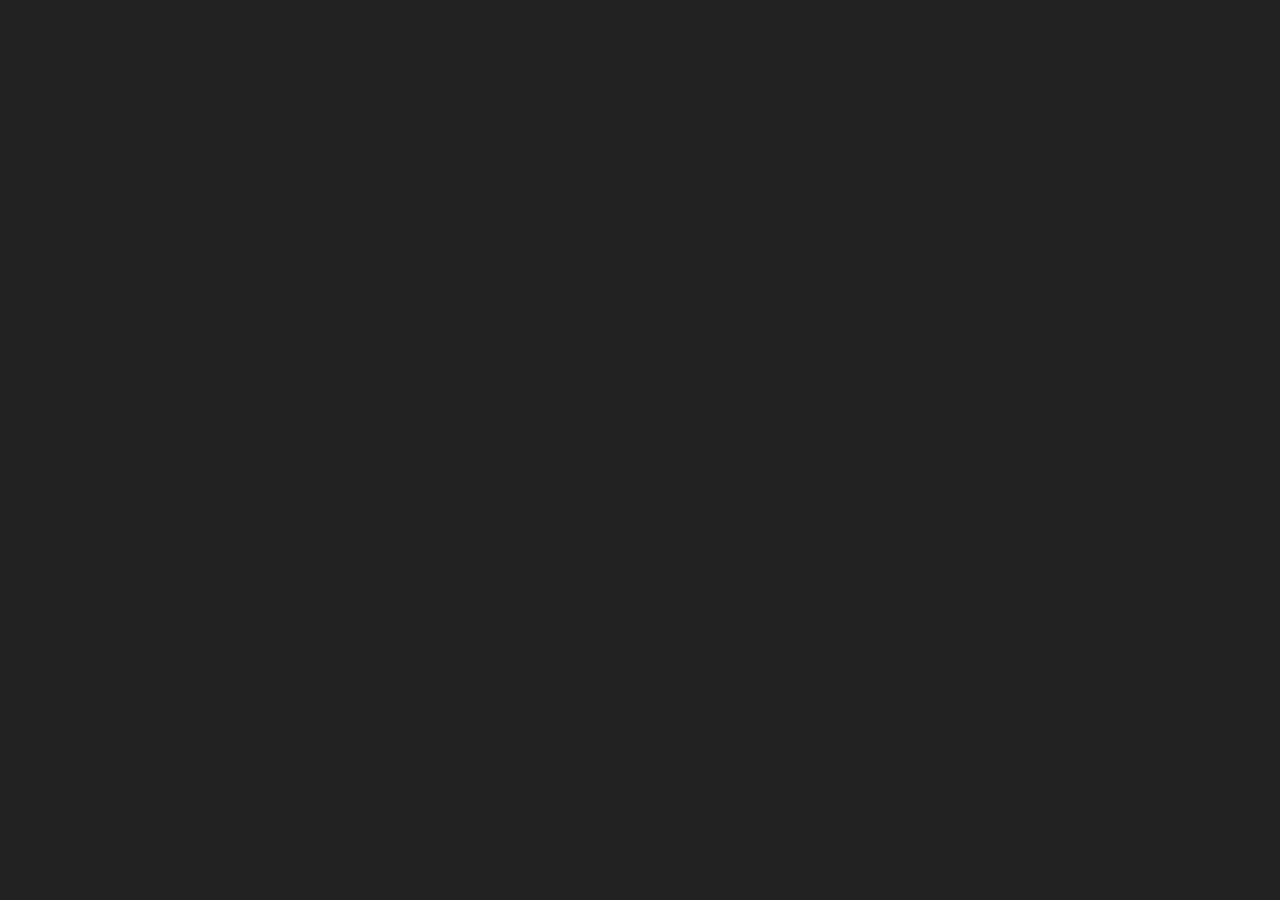
==== index.html @ 6b1f1dbf "Update" ====
<!DOCTYPE html>
<html>

  <head>
    <meta charset='utf-8' />
    <meta http-equiv="X-UA-Compatible" content="chrome=1" />
    <meta name="description" content="Qa-site : " />
    <meta name="viewport" content="user-scalable=0, width=device-width, initial-scale=1.0,  minimum-scale=1.0, maximum-scale=1.0">

    <link rel="stylesheet" type="text/css" media="screen" href="stylesheets/stylesheet.css">

    <title>Qa-site</title>
	<style type="text/css">
  </head>

  <body>

	  <script type="text/javascript">
	  /* LP Mobile JS Configuration */
	  var _LP_CFG_ = {
		  app_id : "e4ebf57c"
	  };
	  /* End of Configuration */
 
	  /* LP Mobile JS include */
	  (function(){var a=_LP_CFG_.lpjsid="lpjs-"+(new Date).getTime(),b=document.createElement("script"),s=document.getElementsByTagName("script")[0];b.id=a;b.type="text/javascript";b.async=true;b.src="https://s3.amazonaws.com/look-dev-html-lib/lp_lib/liveperson-mobile.js";s.parentNode.insertBefore(b,s)})();
  /* End of Include */
	</script>

    <!-- HEADER -->
    <div id="header_wrap" class="outer">
        <header class="inner">
          <a id="forkme_banner" href="https://github.com/Greenwell/qa-site">View on GitHub</a>

          <h1 id="project_title">Qa-site</h1>
          <h2 id="project_tagline"></h2>

            <section id="downloads">
              <a class="zip_download_link" href="https://github.com/Greenwell/qa-site/zipball/master">Download this project as a .zip file</a>
              <a class="tar_download_link" href="https://github.com/Greenwell/qa-site/tarball/master">Download this project as a tar.gz file</a>
            </section>
        </header>
    </div>

    <!-- MAIN CONTENT -->
    <div id="main_content_wrap" class="outer">
      <section id="main_content" class="inner">
        <h3>
<a name="welcome-to-github-pages" class="anchor" href="#welcome-to-github-pages"><span class="octicon octicon-link"></span></a>Welcome to GitHub Pages.</h3>

<p>This automatic page generator is the easiest way to create beautiful pages for all of your projects. Author your page content here using GitHub Flavored Markdown, select a template crafted by a designer, and publish. After your page is generated, you can check out the new branch:</p>

<pre><code>$ cd your_repo_root/repo_name
$ git fetch origin
$ git checkout gh-pages
</code></pre>

<p>If you're using the GitHub for Mac, simply sync your repository and you'll see the new branch.</p>
<a href="#" class="help-button">Chat Now!</a>

<h3>
<a name="designer-templates" class="anchor" href="#designer-templates"><span class="octicon octicon-link"></span></a>Designer Templates</h3>

<p>We've crafted some handsome templates for you to use. Go ahead and continue to layouts to browse through them. You can easily go back to edit your page before publishing. After publishing your page, you can revisit the page generator and switch to another theme. Your Page content will be preserved if it remained markdown format.</p>

<h3>
<a name="rather-drive-stick" class="anchor" href="#rather-drive-stick"><span class="octicon octicon-link"></span></a>Rather Drive Stick?</h3>

<p>If you prefer to not use the automatic generator, push a branch named <code>gh-pages</code> to your repository to create a page manually. In addition to supporting regular HTML content, GitHub Pages support Jekyll, a simple, blog aware static site generator written by our own Tom Preston-Werner. Jekyll makes it easy to create site-wide headers and footers without having to copy them across every page. It also offers intelligent blog support and other advanced templating features.</p>

<h3>
<a name="authors-and-contributors" class="anchor" href="#authors-and-contributors"><span class="octicon octicon-link"></span></a>Authors and Contributors</h3>

<p>You can <a href="https://github.com/blog/821" class="user-mention">@mention</a> a GitHub username to generate a link to their profile. The resulting <code>&lt;a&gt;</code> element will link to the contributor's GitHub Profile. For example: In 2007, Chris Wanstrath (<a href="https://github.com/defunkt" class="user-mention">@defunkt</a>), PJ Hyett (<a href="https://github.com/pjhyett" class="user-mention">@pjhyett</a>), and Tom Preston-Werner (<a href="https://github.com/mojombo" class="user-mention">@mojombo</a>) founded GitHub.</p>

<h3>
<a name="support-or-contact" class="anchor" href="#support-or-contact"><span class="octicon octicon-link"></span></a>Support or Contact</h3>

<p>Having trouble with Pages? Check out the documentation at <a href="http://help.github.com/pages">http://help.github.com/pages</a> or contact <a href="mailto:support@github.com">support@github.com</a> and we’ll help you sort it out.</p>
      </section>
    </div>

    <!-- FOOTER  -->
    <div id="footer_wrap" class="outer">
      <footer class="inner">
        <p class="copyright">Qa-site maintained by <a href="https://github.com/Greenwell">Greenwell</a></p>
        <p>Published with <a href="http://pages.github.com">GitHub Pages</a></p>
      </footer>
    </div>

    

  </body>
</html>
---- stylesheets/stylesheet.css ----
/*******************************************************************************
Slate Theme for GitHub Pages
by Jason Costello, @jsncostello
*******************************************************************************/

@import url(pygment_trac.css);

/*******************************************************************************
MeyerWeb Reset
*******************************************************************************/

html, body, div, span, applet, object, iframe,
h1, h2, h3, h4, h5, h6, p, blockquote, pre,
a, abbr, acronym, address, big, cite, code,
del, dfn, em, img, ins, kbd, q, s, samp,
small, strike, strong, sub, sup, tt, var,
b, u, i, center,
dl, dt, dd, ol, ul, li,
fieldset, form, label, legend,
table, caption, tbody, tfoot, thead, tr, th, td,
article, aside, canvas, details, embed,
figure, figcaption, footer, header, hgroup,
menu, nav, output, ruby, section, summary,
time, mark, audio, video {
  margin: 0;
  padding: 0;
  border: 0;
  font: inherit;
  vertical-align: baseline;
}

/* HTML5 display-role reset for older browsers */
article, aside, details, figcaption, figure,
footer, header, hgroup, menu, nav, section {
  display: block;
}

ol, ul {
  list-style: none;
}

table {
  border-collapse: collapse;
  border-spacing: 0;
}

/*******************************************************************************
Theme Styles
*******************************************************************************/

body {
  box-sizing: border-box;
  color:#373737;
  background: #212121;
  font-size: 16px;
  font-family: 'Myriad Pro', Calibri, Helvetica, Arial, sans-serif;
  line-height: 1.5;
  -webkit-font-smoothing: antialiased;
}

h1, h2, h3, h4, h5, h6 {
  margin: 10px 0;
  font-weight: 700;
  color:#222222;
  font-family: 'Lucida Grande', 'Calibri', Helvetica, Arial, sans-serif;
  letter-spacing: -1px;
}

h1 {
  font-size: 36px;
  font-weight: 700;
}

h2 {
  padding-bottom: 10px;
  font-size: 32px;
  background: url('../images/bg_hr.png') repeat-x bottom;
}

h3 {
  font-size: 24px;
}

h4 {
  font-size: 21px;
}

h5 {
  font-size: 18px;
}

h6 {
  font-size: 16px;
}

p {
  margin: 10px 0 15px 0;
}

footer p {
  color: #f2f2f2;
}

a {
  text-decoration: none;
  color: #007edf;
  text-shadow: none;

  transition: color 0.5s ease;
  transition: text-shadow 0.5s ease;
  -webkit-transition: color 0.5s ease;
  -webkit-transition: text-shadow 0.5s ease;
  -moz-transition: color 0.5s ease;
  -moz-transition: text-shadow 0.5s ease;
  -o-transition: color 0.5s ease;
  -o-transition: text-shadow 0.5s ease;
  -ms-transition: color 0.5s ease;
  -ms-transition: text-shadow 0.5s ease;
}

a:hover, a:focus {text-decoration: underline;}

footer a {
  color: #F2F2F2;
  text-decoration: underline;
}

em {
  font-style: italic;
}

strong {
  font-weight: bold;
}

img {
  position: relative;
  margin: 0 auto;
  max-width: 739px;
  padding: 5px;
  margin: 10px 0 10px 0;
  border: 1px solid #ebebeb;

  box-shadow: 0 0 5px #ebebeb;
  -webkit-box-shadow: 0 0 5px #ebebeb;
  -moz-box-shadow: 0 0 5px #ebebeb;
  -o-box-shadow: 0 0 5px #ebebeb;
  -ms-box-shadow: 0 0 5px #ebebeb;
}

p img {
  display: inline;
  margin: 0;
  padding: 0;
  vertical-align: middle;
  text-align: center;
  border: none;
}

pre, code {
  width: 100%;
  color: #222;
  background-color: #fff;

  font-family: Monaco, "Bitstream Vera Sans Mono", "Lucida Console", Terminal, monospace;
  font-size: 14px;

  border-radius: 2px;
  -moz-border-radius: 2px;
  -webkit-border-radius: 2px;
}

pre {
  width: 100%;
  padding: 10px;
  box-shadow: 0 0 10px rgba(0,0,0,.1);
  overflow: auto;
}

code {
  padding: 3px;
  margin: 0 3px;
  box-shadow: 0 0 10px rgba(0,0,0,.1);
}

pre code {
  display: block;
  box-shadow: none;
}

blockquote {
  color: #666;
  margin-bottom: 20px;
  padding: 0 0 0 20px;
  border-left: 3px solid #bbb;
}


ul, ol, dl {
  margin-bottom: 15px
}

ul {
  list-style: inside;
  padding-left: 20px;
}

ol {
  list-style: decimal inside;
  padding-left: 20px;
}

dl dt {
  font-weight: bold;
}

dl dd {
  padding-left: 20px;
  font-style: italic;
}

dl p {
  padding-left: 20px;
  font-style: italic;
}

hr {
  height: 1px;
  margin-bottom: 5px;
  border: none;
  background: url('../images/bg_hr.png') repeat-x center;
}

table {
  border: 1px solid #373737;
  margin-bottom: 20px;
  text-align: left;
 }

th {
  font-family: 'Lucida Grande', 'Helvetica Neue', Helvetica, Arial, sans-serif;
  padding: 10px;
  background: #373737;
  color: #fff;
 }

td {
  padding: 10px;
  border: 1px solid #373737;
 }

form {
  background: #f2f2f2;
  padding: 20px;
}

/*******************************************************************************
Full-Width Styles
*******************************************************************************/

.outer {
  width: 100%;
}

.inner {
  position: relative;
  max-width: 640px;
  padding: 20px 10px;
  margin: 0 auto;
}

#forkme_banner {
  display: block;
  position: absolute;
  top:0;
  right: 10px;
  z-index: 10;
  padding: 10px 50px 10px 10px;
  color: #fff;
  background: url('../images/blacktocat.png') #0090ff no-repeat 95% 50%;
  font-weight: 700;
  box-shadow: 0 0 10px rgba(0,0,0,.5);
  border-bottom-left-radius: 2px;
  border-bottom-right-radius: 2px;
}

#header_wrap {
  background: #212121;
  background: -moz-linear-gradient(top, #373737, #212121);
  background: -webkit-linear-gradient(top, #373737, #212121);
  background: -ms-linear-gradient(top, #373737, #212121);
  background: -o-linear-gradient(top, #373737, #212121);
  background: linear-gradient(top, #373737, #212121);
}

#header_wrap .inner {
  padding: 50px 10px 30px 10px;
}

#project_title {
  margin: 0;
  color: #fff;
  font-size: 42px;
  font-weight: 700;
  text-shadow: #111 0px 0px 10px;
}

#project_tagline {
  color: #fff;
  font-size: 24px;
  font-weight: 300;
  background: none;
  text-shadow: #111 0px 0px 10px;
}

#downloads {
  position: absolute;
  width: 210px;
  z-index: 10;
  bottom: -40px;
  right: 0;
  height: 70px;
  background: url('../images/icon_download.png') no-repeat 0% 90%;
}

.zip_download_link {
  display: block;
  float: right;
  width: 90px;
  height:70px;
  text-indent: -5000px;
  overflow: hidden;
  background: url(../images/sprite_download.png) no-repeat bottom left;
}

.tar_download_link {
  display: block;
  float: right;
  width: 90px;
  height:70px;
  text-indent: -5000px;
  overflow: hidden;
  background: url(../images/sprite_download.png) no-repeat bottom right;
  margin-left: 10px;
}

.zip_download_link:hover {
  background: url(../images/sprite_download.png) no-repeat top left;
}

.tar_download_link:hover {
  background: url(../images/sprite_download.png) no-repeat top right;
}

#main_content_wrap {
  background: #f2f2f2;
  border-top: 1px solid #111;
  border-bottom: 1px solid #111;
}

#main_content {
  padding-top: 40px;
}

#footer_wrap {
  background: #212121;
}



/*******************************************************************************
Small Device Styles
*******************************************************************************/

@media screen and (max-width: 480px) {
  body {
    font-size:14px;
  }

  #downloads {
    display: none;
  }

  .inner {
    min-width: 320px;
    max-width: 480px;
  }

  #project_title {
  font-size: 32px;
  }

  h1 {
    font-size: 28px;
  }

  h2 {
    font-size: 24px;
  }

  h3 {
    font-size: 21px;
  }

  h4 {
    font-size: 18px;
  }

  h5 {
    font-size: 14px;
  }

  h6 {
    font-size: 12px;
  }

  code, pre {
    min-width: 320px;
    max-width: 480px;
    font-size: 11px;
  }

}

.help-button {
	-moz-box-shadow:inset 0px 1px 0px 0px #ffffff;
	-webkit-box-shadow:inset 0px 1px 0px 0px #ffffff;
	box-shadow:inset 0px 1px 0px 0px #ffffff;
	background:-webkit-gradient( linear, left top, left bottom, color-stop(0.05, #ededed), color-stop(1, #dfdfdf) );
	background:-moz-linear-gradient( center top, #ededed 5%, #dfdfdf 100% );
	filter:progid:DXImageTransform.Microsoft.gradient(startColorstr='#ededed', endColorstr='#dfdfdf');
	background-color:#ededed;
	-webkit-border-top-left-radius:6px;
	-moz-border-radius-topleft:6px;
	border-top-left-radius:6px;
	-webkit-border-top-right-radius:6px;
	-moz-border-radius-topright:6px;
	border-top-right-radius:6px;
	-webkit-border-bottom-right-radius:6px;
	-moz-border-radius-bottomright:6px;
	border-bottom-right-radius:6px;
	-webkit-border-bottom-left-radius:6px;
	-moz-border-radius-bottomleft:6px;
	border-bottom-left-radius:6px;
	text-indent:0;
	border:1px solid #dcdcdc;
	display:inline-block;
	color:#777777;
	font-family:arial;
	font-size:15px;
	font-weight:bold;
	font-style:normal;
	height:50px;
	line-height:50px;
	width:100px;
	text-decoration:none;
	text-align:center;
	text-shadow:1px 1px 0px #ffffff;
}
.help-button:hover {
	background:-webkit-gradient( linear, left top, left bottom, color-stop(0.05, #dfdfdf), color-stop(1, #ededed) );
	background:-moz-linear-gradient( center top, #dfdfdf 5%, #ededed 100% );
	filter:progid:DXImageTransform.Microsoft.gradient(startColorstr='#dfdfdf', endColorstr='#ededed');
	background-color:#dfdfdf;
}.help-button:active {
	position:relative;
	top:1px;
}
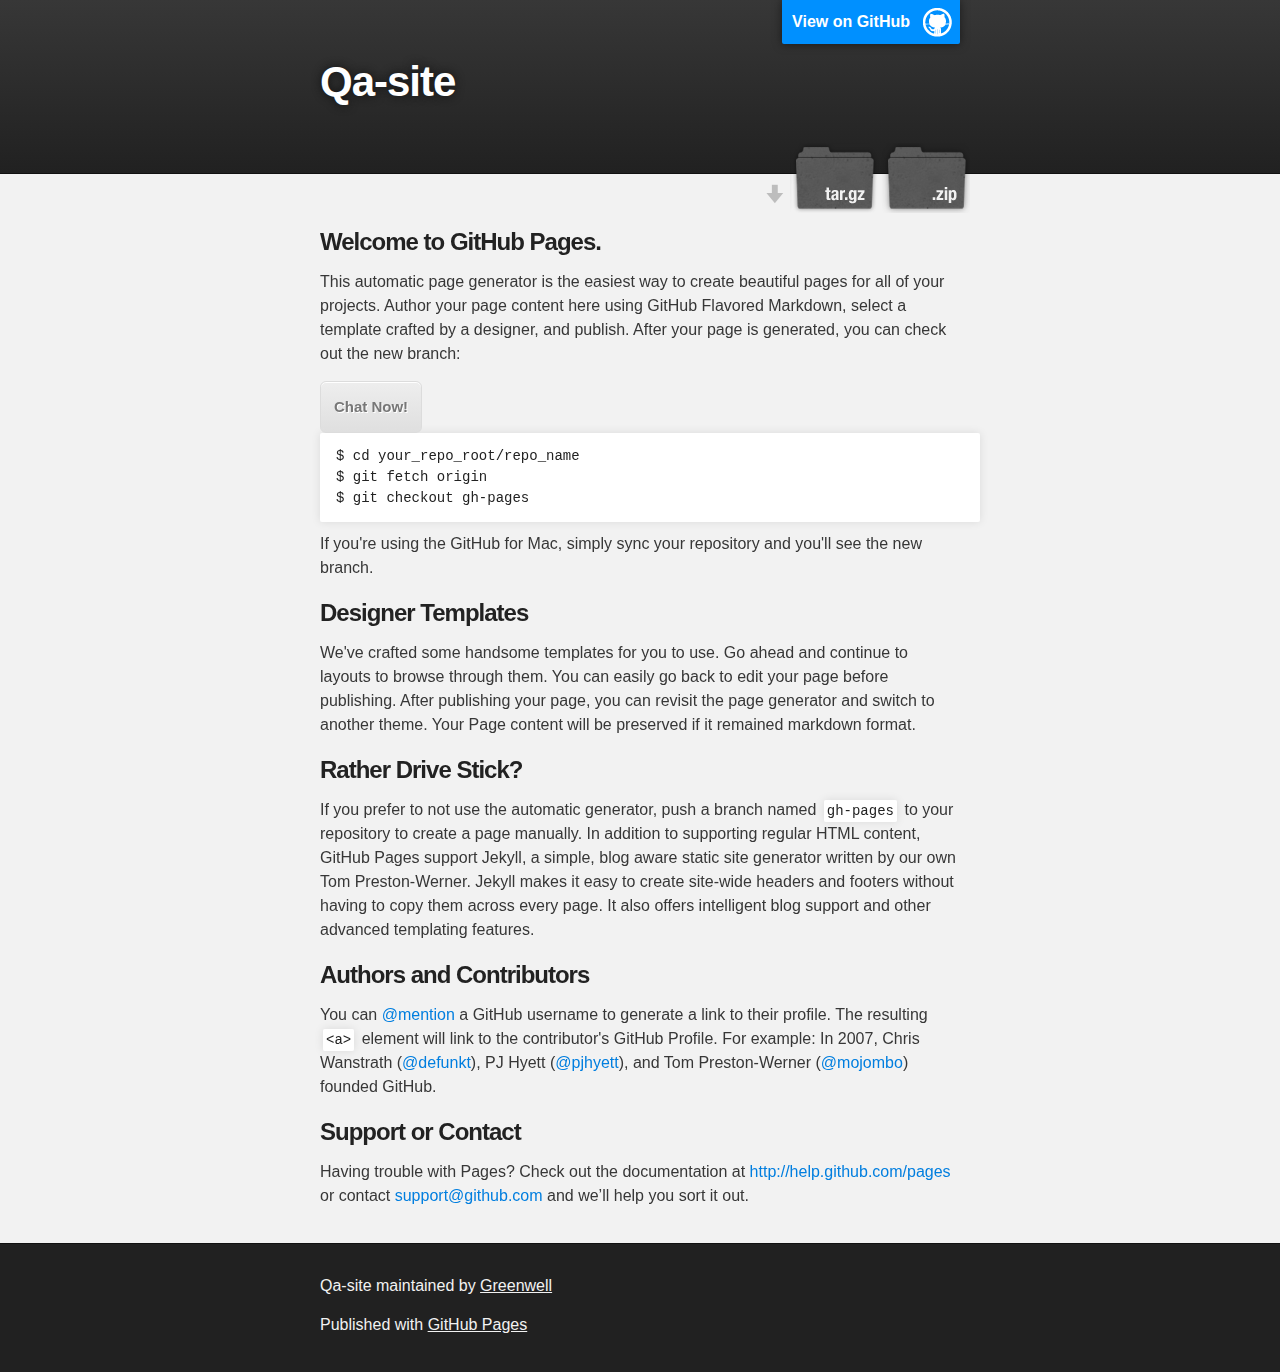
==== commit 4be431b7: "Updates" ====
--- a/index.html
+++ b/index.html
@@ -11,15 +11,72 @@
 
     <title>Qa-site</title>
 	<style type="text/css">
+	.help-button {
+		-moz-box-shadow:inset 0px 1px 0px 0px #ffffff;
+		-webkit-box-shadow:inset 0px 1px 0px 0px #ffffff;
+		box-shadow:inset 0px 1px 0px 0px #ffffff;
+		background:-webkit-gradient( linear, left top, left bottom, color-stop(0.05, #ededed), color-stop(1, #dfdfdf) );
+		background:-moz-linear-gradient( center top, #ededed 5%, #dfdfdf 100% );
+		filter:progid:DXImageTransform.Microsoft.gradient(startColorstr='#ededed', endColorstr='#dfdfdf');
+		background-color:#ededed;
+		-webkit-border-top-left-radius:6px;
+		-moz-border-radius-topleft:6px;
+		border-top-left-radius:6px;
+		-webkit-border-top-right-radius:6px;
+		-moz-border-radius-topright:6px;
+		border-top-right-radius:6px;
+		-webkit-border-bottom-right-radius:6px;
+		-moz-border-radius-bottomright:6px;
+		border-bottom-right-radius:6px;
+		-webkit-border-bottom-left-radius:6px;
+		-moz-border-radius-bottomleft:6px;
+		border-bottom-left-radius:6px;
+		text-indent:0;
+		border:1px solid #dcdcdc;
+		display:inline-block;
+		color:#777777;
+		font-family:arial;
+		font-size:15px;
+		font-weight:bold;
+		font-style:normal;
+		height:50px;
+		line-height:50px;
+		width:100px;
+		text-decoration:none;
+		text-align:center;
+		text-shadow:1px 1px 0px #ffffff;
+	}
+	.help-button:hover {
+		background:-webkit-gradient( linear, left top, left bottom, color-stop(0.05, #dfdfdf), color-stop(1, #ededed) );
+		background:-moz-linear-gradient( center top, #dfdfdf 5%, #ededed 100% );
+		filter:progid:DXImageTransform.Microsoft.gradient(startColorstr='#dfdfdf', endColorstr='#ededed');
+		background-color:#dfdfdf;
+	}.help-button:active {
+		position:relative;
+		top:1px;
+	}</style>
   </head>
-
   <body>
 
 	  <script type="text/javascript">
 	  /* LP Mobile JS Configuration */
 	  var _LP_CFG_ = {
-		  app_id : "e4ebf57c"
-	  };
+	     app_id : "e4ebf57c",
+	     options : {
+	       // All configuration options defined in here
+	       triggerSelector : '.help-button', // Replace with a selector to your help button(s)
+	       onChatDisabled : function(els) { // An event that fires when chat is disabled. It takes one parameter which is an array of your trigger selectors.
+	         for(var i = 0; i < els.length; i++) {
+	           els[i].style.opacity = .5;
+	         }
+	       },
+	       onChatEnabled : function(els) { // An event that fires when chat is enabled. It takes one parameter which is an array of your trigger selectors.
+	         for(var i = 0; i < els.length; i++) {
+	           els[i].style.opacity = 1;
+	         }
+	       }
+	     }
+	   };
 	  /* End of Configuration */
  
 	  /* LP Mobile JS include */
@@ -49,6 +106,7 @@
 <a name="welcome-to-github-pages" class="anchor" href="#welcome-to-github-pages"><span class="octicon octicon-link"></span></a>Welcome to GitHub Pages.</h3>
 
 <p>This automatic page generator is the easiest way to create beautiful pages for all of your projects. Author your page content here using GitHub Flavored Markdown, select a template crafted by a designer, and publish. After your page is generated, you can check out the new branch:</p>
+			  <a href="#" class="help-button">Chat Now!</a>
 
 <pre><code>$ cd your_repo_root/repo_name
 $ git fetch origin
@@ -56,7 +114,6 @@
 </code></pre>
 
 <p>If you're using the GitHub for Mac, simply sync your repository and you'll see the new branch.</p>
-<a href="#" class="help-button">Chat Now!</a>
 
 <h3>
 <a name="designer-templates" class="anchor" href="#designer-templates"><span class="octicon octicon-link"></span></a>Designer Templates</h3>
--- a/stylesheets/stylesheet.css
+++ b/stylesheets/stylesheet.css
@@ -421,49 +421,3 @@
   }
 
 }
-
-.help-button {
-	-moz-box-shadow:inset 0px 1px 0px 0px #ffffff;
-	-webkit-box-shadow:inset 0px 1px 0px 0px #ffffff;
-	box-shadow:inset 0px 1px 0px 0px #ffffff;
-	background:-webkit-gradient( linear, left top, left bottom, color-stop(0.05, #ededed), color-stop(1, #dfdfdf) );
-	background:-moz-linear-gradient( center top, #ededed 5%, #dfdfdf 100% );
-	filter:progid:DXImageTransform.Microsoft.gradient(startColorstr='#ededed', endColorstr='#dfdfdf');
-	background-color:#ededed;
-	-webkit-border-top-left-radius:6px;
-	-moz-border-radius-topleft:6px;
-	border-top-left-radius:6px;
-	-webkit-border-top-right-radius:6px;
-	-moz-border-radius-topright:6px;
-	border-top-right-radius:6px;
-	-webkit-border-bottom-right-radius:6px;
-	-moz-border-radius-bottomright:6px;
-	border-bottom-right-radius:6px;
-	-webkit-border-bottom-left-radius:6px;
-	-moz-border-radius-bottomleft:6px;
-	border-bottom-left-radius:6px;
-	text-indent:0;
-	border:1px solid #dcdcdc;
-	display:inline-block;
-	color:#777777;
-	font-family:arial;
-	font-size:15px;
-	font-weight:bold;
-	font-style:normal;
-	height:50px;
-	line-height:50px;
-	width:100px;
-	text-decoration:none;
-	text-align:center;
-	text-shadow:1px 1px 0px #ffffff;
-}
-.help-button:hover {
-	background:-webkit-gradient( linear, left top, left bottom, color-stop(0.05, #dfdfdf), color-stop(1, #ededed) );
-	background:-moz-linear-gradient( center top, #dfdfdf 5%, #ededed 100% );
-	filter:progid:DXImageTransform.Microsoft.gradient(startColorstr='#dfdfdf', endColorstr='#ededed');
-	background-color:#dfdfdf;
-}.help-button:active {
-	position:relative;
-	top:1px;
-}
-
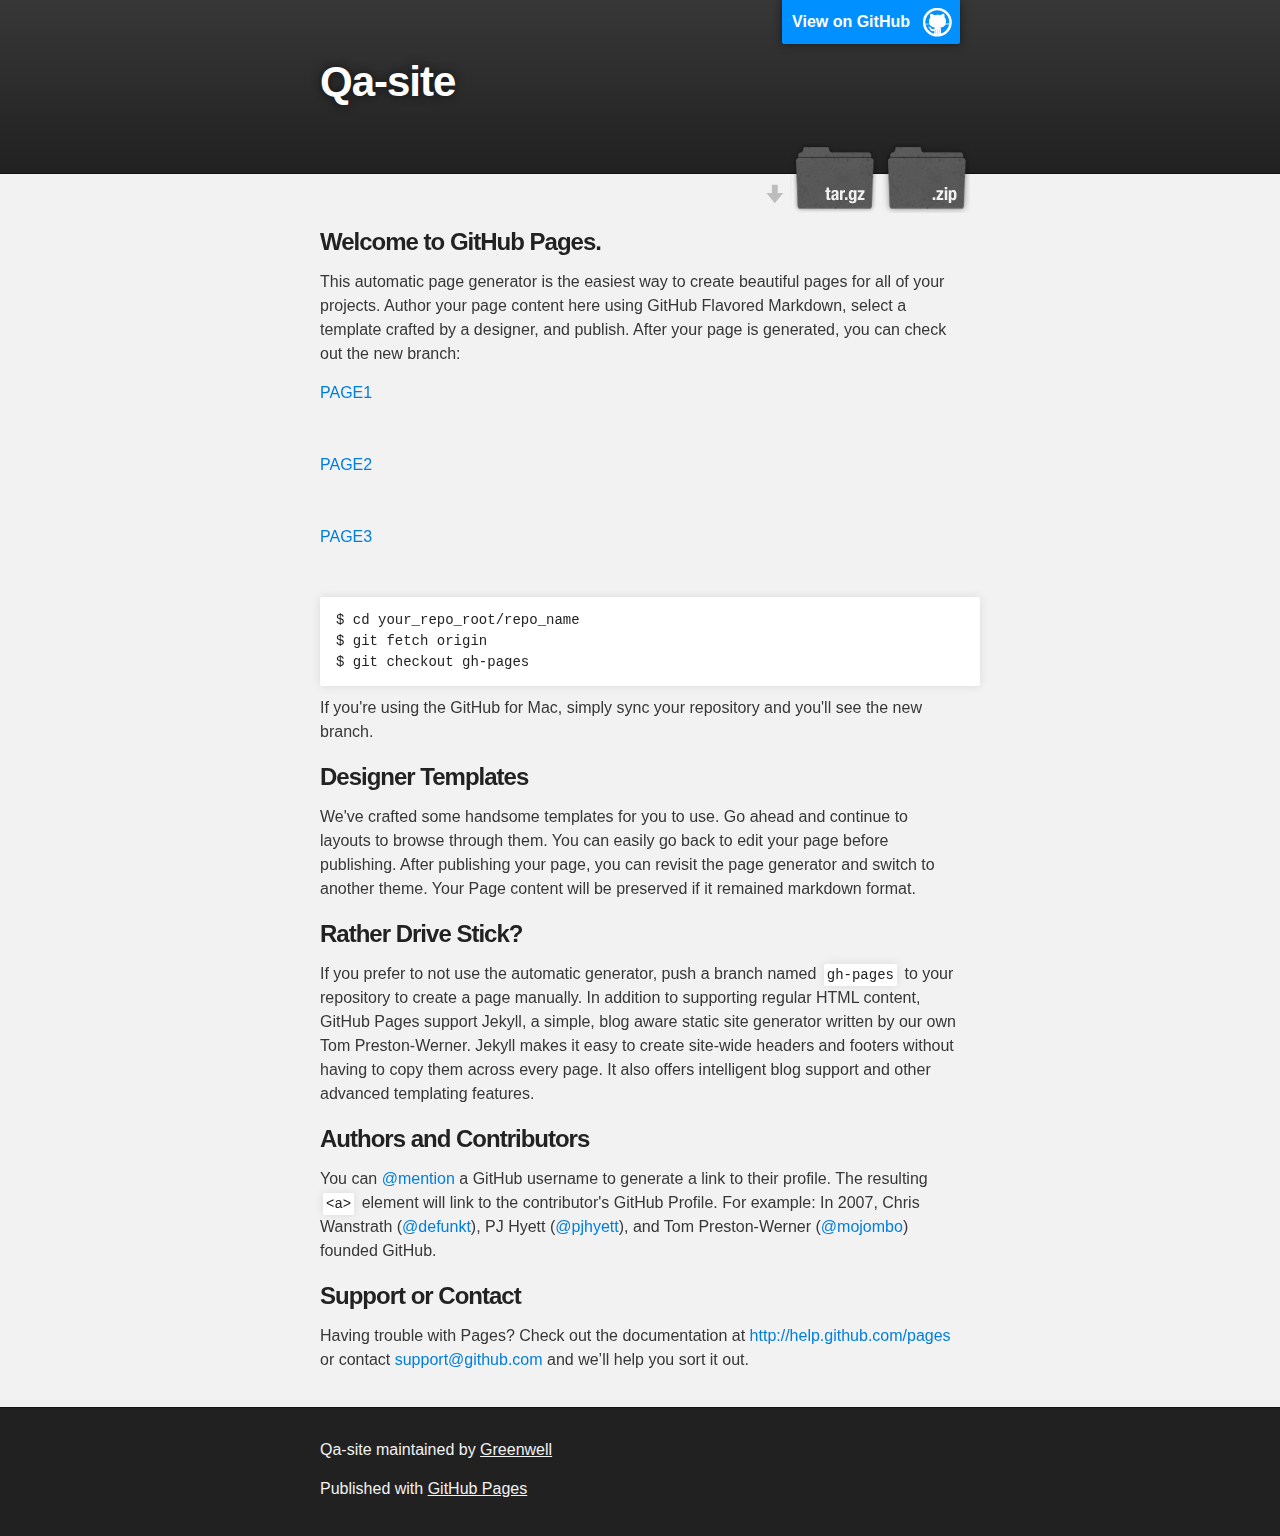
==== commit 7888ed6e: "Skills and custom actions" ====
--- a/index.html
+++ b/index.html
@@ -63,18 +63,7 @@
 	  var _LP_CFG_ = {
 	     app_id : "e4ebf57c",
 	     options : {
-	       // All configuration options defined in here
-	       triggerSelector : '.help-button', // Replace with a selector to your help button(s)
-	       onChatDisabled : function(els) { // An event that fires when chat is disabled. It takes one parameter which is an array of your trigger selectors.
-	         for(var i = 0; i < els.length; i++) {
-	           els[i].style.opacity = .5;
-	         }
-	       },
-	       onChatEnabled : function(els) { // An event that fires when chat is enabled. It takes one parameter which is an array of your trigger selectors.
-	         for(var i = 0; i < els.length; i++) {
-	           els[i].style.opacity = 1;
-	         }
-	       }
+	       chatDisabled : true 
 	     }
 	   };
 	  /* End of Configuration */
@@ -106,7 +95,11 @@
 <a name="welcome-to-github-pages" class="anchor" href="#welcome-to-github-pages"><span class="octicon octicon-link"></span></a>Welcome to GitHub Pages.</h3>
 
 <p>This automatic page generator is the easiest way to create beautiful pages for all of your projects. Author your page content here using GitHub Flavored Markdown, select a template crafted by a designer, and publish. After your page is generated, you can check out the new branch:</p>
-			  <a href="#" class="help-button">Chat Now!</a>
+
+<a class="page_link" href="./page1.html">PAGE1</a><br><br><br>
+<a class="page_link" href="./page2.html">PAGE2</a><br><br><br>
+<a class="page_link" href="./page3.html">PAGE3</a><br><br><br>
+
 
 <pre><code>$ cd your_repo_root/repo_name
 $ git fetch origin
